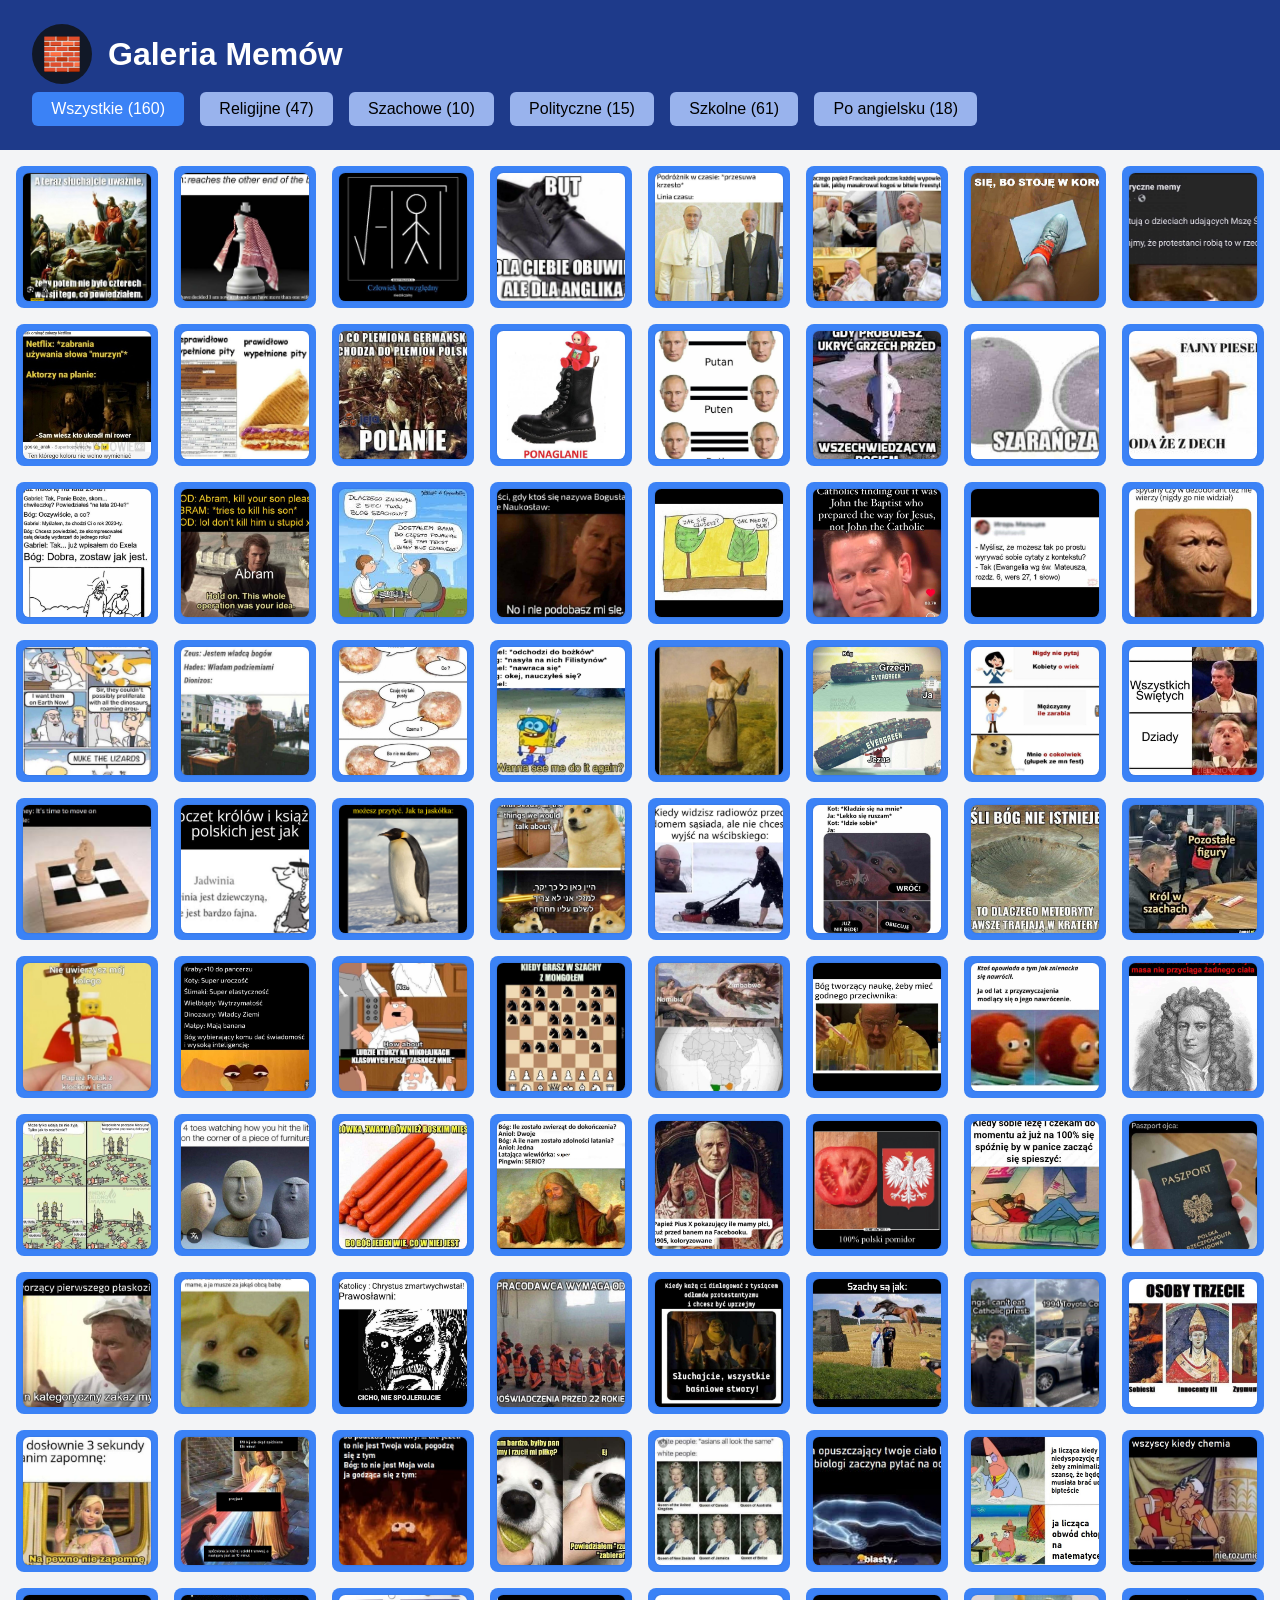
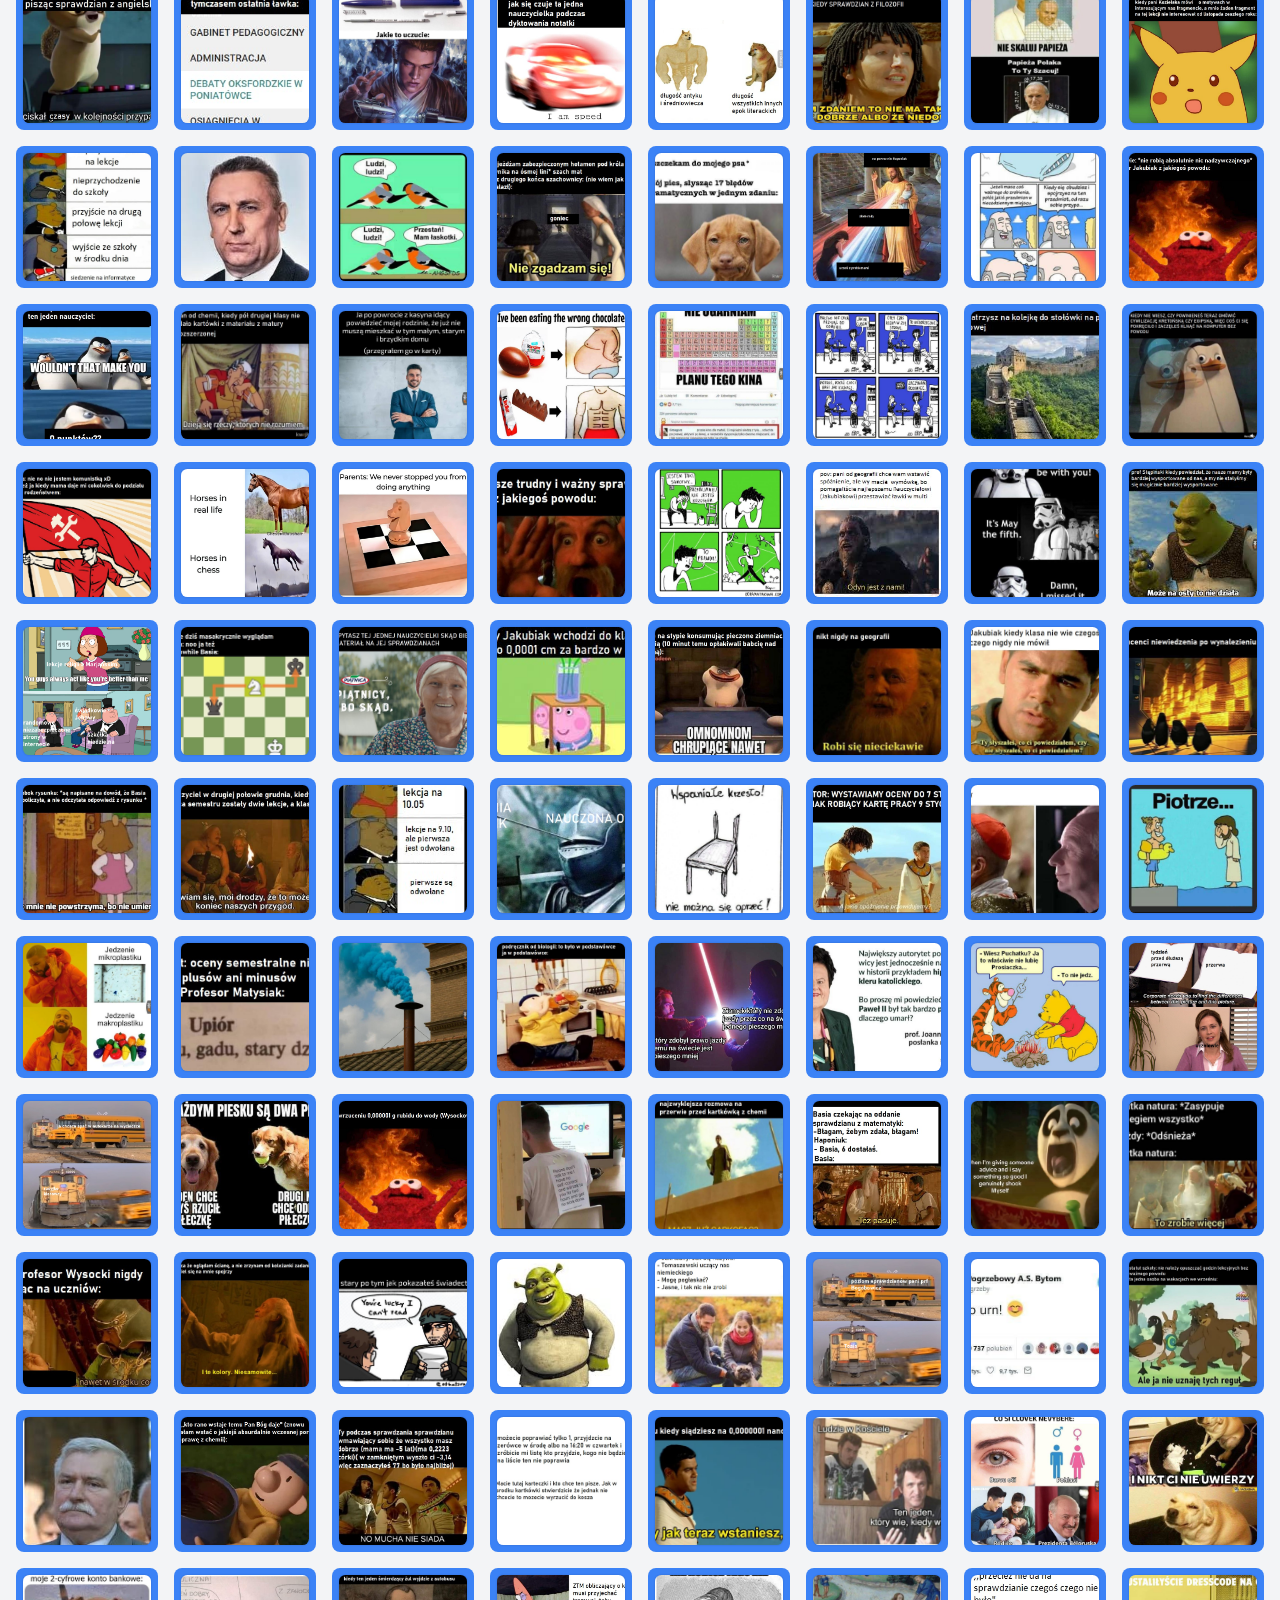
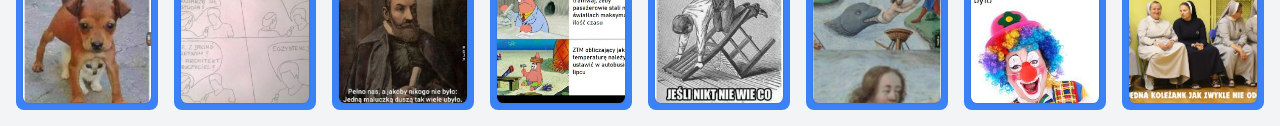
==== index.html @ 2f4861f0 "index.html" ====
<!DOCTYPE html>
<html lang="pl">
<head>
  <meta charset="UTF-8" />
  <meta name="viewport" content="width=device-width, initial-scale=1.0" />
  <title>Galeria Memów</title>
  <link rel="stylesheet" href="style.css" />
</head>
<body>
  <header>
    <div class="branding">
      <div class="logo">🧱</div>
      <span class="site-title">Galeria Memów</span>
    </div>
    <div class="nav-buttons">
      <button class="filter-button active" data-filter="wszystkie">Wszystkie (160)</button>
      <button class="filter-button" data-filter="religijne">Religijne (47)</button>
      <button class="filter-button" data-filter="szachowe">Szachowe (10)</button>
      <button class="filter-button" data-filter="polityczne">Polityczne (15)</button>
      <button class="filter-button" data-filter="szkolne">Szkolne (61)</button>
      <button class="filter-button" data-filter="angielski">Po angielsku (18)</button>
    </div>
  </header>

  <main class="gallery">
    <!-- <div class="meme-placeholder religijne" style="background-color: #f87171;"></div> !-->
    <div class="meme-placeholder religijne"><img src="4-wersje.jpg"></div>  
    <div class="meme-placeholder szachowe religijne angielski"><img src="arab.jpg"></div>
    <div class="meme-placeholder szkolne"><img src="bezwzględny.png"></div>
    <div class="meme-placeholder szkolne"><img src="but.png"></div>
    <div class="meme-placeholder polityczne religijne"><img src="czas.jpg"></div>
    <div class="meme-placeholder religijne"><img src="freestyle.jpg"></div>
    <div class="meme-placeholder"><img src="korek.jpg"></div>
    <div class="meme-placeholder religijne"><img src="msza.jpg"></div>
    <div class="meme-placeholder polityczne"><img src="murzyn.png"></div>
    <div class="meme-placeholder"><img src="pit.jpg"></div>
    <div class="meme-placeholder polityczne"><img src="polanie.png"></div>
    <div class="meme-placeholder"><img src="ponaglanie.png"></div>
    <div class="meme-placeholder polityczne szkolne"><img src="putan.png"></div>
    <div class="meme-placeholder religijne"><img src="słup.jpg"></div>
    <div class="meme-placeholder"><img src="szarańcza.png"></div>
    <div class="meme-placeholder"><img src="piesek.jpg"></div>
    <div class="meme-placeholder religijne polityczne"><img src="2020.jpg"></div>
    <div class="meme-placeholder religijne angielski"><img src="abraham.jpg"></div>
    <div class="meme-placeholder szachowe polityczne"><img src="ban.jpg"></div>
    <div class="meme-placeholder religijne"><img src="bogusław.jpg"></div>
    <div class="meme-placeholder religijne"><img src="buk.jpg"></div>
    <div class="meme-placeholder religijne angielski"><img src="chrzciciel.jpg"></div>
    <div class="meme-placeholder religijne"><img src="cytat.jpg"></div>
    <div class="meme-placeholder religijne"><img src="dezodorant.jpg"></div>
    <div class="meme-placeholder religijne angielski"><img src="dinozaury.jpg"></div>
    <div class="meme-placeholder szkolne"><img src="dionizos.jpg"></div>
    <div class="meme-placeholder"><img src="dżem.jpg"></div>
    <div class="meme-placeholder religijne"><img src="filistyni.jpg"></div>
    <div class="meme-placeholder szkolne"><img src="grabie.jpg"></div>
    <div class="meme-placeholder religijne"><img src="grzech.jpg"></div>
    <div class="meme-placeholder"><img src="głupek.jpg"></div>
    <div class="meme-placeholder religijne"><img src="halloween.jpg"></div>
    <div class="meme-placeholder szachowe angielski"><img src="impas.jpg"></div>
    <div class="meme-placeholder szkolne"><img src="jadwinia.jpg"></div>
    <div class="meme-placeholder"><img src="jakółka.jpg"></div>
    <div class="meme-placeholder religijne angielski"><img src="kolacja.jpg"></div>
    <div class="meme-placeholder"><img src="kosiarka.jpg"></div>
    <div class="meme-placeholder"><img src="kot.jpg"></div>
    <div class="meme-placeholder religijne"><img src="kratery.jpg"></div>
    <div class="meme-placeholder szachowe"><img src="król.jpg"></div>
    <div class="meme-placeholder religijne"><img src="lego.jpg"></div>
    <div class="meme-placeholder religijne"><img src="małpy.jpg"></div>
    <div class="meme-placeholder religijne"><img src="mikołajki.jpg"></div>
    <div class="meme-placeholder szachowe"><img src="monoglia.jpg"></div>
    <div class="meme-placeholder szkolne religijne"><img src="namibia.jpg"></div>
    <div class="meme-placeholder religijne"><img src="nauka.jpg"></div>
    <div class="meme-placeholder religijne"><img src="nawrócenie.jpg"></div>
    <div class="meme-placeholder szkolne"><img src="newton.jpg"></div>
    <div class="meme-placeholder religijne"><img src="niepokalane.jpg"></div>
    <div class="meme-placeholder angielski"><img src="palce.jpg"></div>
    <div class="meme-placeholder"><img src="parówki.jpg"></div>
    <div class="meme-placeholder religijne"><img src="pingwin.jpg"></div>
    <div class="meme-placeholder religijne polityczne"><img src="pius.jpg"></div>
    <div class="meme-placeholder"><img src="pomidor.jpg"></div>
    <div class="meme-placeholder"><img src="pośpiech.jpg"></div>
    <div class="meme-placeholder polityczne"><img src="prl.jpg"></div>
    <div class="meme-placeholder polityczne religijne"><img src="płaskoziemcy.jpg"></div>
    <div class="meme-placeholder"><img src="ślub.jpg"></div>
    <div class="meme-placeholder religijne"><img src="spojler.jpg"></div>
    <div class="meme-placeholder"><img src="staż.jpg"></div>
    <div class="meme-placeholder religijne"><img src="stwory.jpg"></div>
    <div class="meme-placeholder szachowe"><img src="szachy.jpg"></div>
    <div class="meme-placeholder religijne angielski"><img src="toyota.jpg"></div>
    <div class="meme-placeholder szkolne"><img src="trzecie.jpg"></div>
    <div class="meme-placeholder"><img src="zapomnę.jpg"></div>
    <div class="meme-placeholder"><img src="190.jpeg"></div>
    <div class="meme-placeholder religijne"><img src="ale-jak-to.jpeg"></div>
    <div class="meme-placeholder"><img src="aport.jpg"></div>
    <div class="meme-placeholder polityczne angielski"><img src="azjaci.jpg"></div>
    <div class="meme-placeholder religijne szkolne"><img src="biologia.jpeg"></div>
    <div class="meme-placeholder szkolne"><img src="biptest.jpeg"></div>
    <div class="meme-placeholder szkolne"><img src="chemia.jpeg"></div>
    <div class="meme-placeholder szkolne"><img src="czasy.jpeg"></div>
    <div class="meme-placeholder szkolne"><img src="debata.jpeg"></div>
    <div class="meme-placeholder szkolne"><img src="długopis.jpg"></div>
    <div class="meme-placeholder szkolne"><img src="dyktando.jpeg"></div>
    <div class="meme-placeholder szkolne"><img src="epoki.jpeg"></div>
    <div class="meme-placeholder szkolne"><img src="filozofia.jpeg"></div>
    <div class="meme-placeholder religijne"><img src="papież.jpg"></div>
    <div class="meme-placeholder szkolne"><img src="fragmenty.jpeg"></div>
    <div class="meme-placeholder szkolne"><img src="frekwencja.jpg"></div>
    <div class="meme-placeholder szkolne"><img src="gierek.jpeg"></div>
    <div class="meme-placeholder"><img src="gile.jpg"></div>
    <div class="meme-placeholder szachowe"><img src="goniec.jpeg"></div>
    <div class="meme-placeholder"><img src="gramatyka.jpg"></div>
    <div class="meme-placeholder szkolne"><img src="haponiuk.jpeg"></div>
    <div class="meme-placeholder religijne angielski"><img src="izaak.jpg"></div>
    <div class="meme-placeholder szkolne"><img src="jakubiak.jpeg"></div>
    <div class="meme-placeholder szkolne angielski"><img src="kardynał.jpeg"></div>
    <div class="meme-placeholder szkolne"><img src="kartkówka.jpeg"></div>
    <div class="meme-placeholder"><img src="kasyno.jpg"></div>
    <div class="meme-placeholder"><img src="kinder.jpg"></div>
    <div class="meme-placeholder szkolne"><img src="kino.jpg"></div>
    <div class="meme-placeholder religijne"><img src="klękanie.jpg"></div>
    <div class="meme-placeholder szkolne"><img src="kolejka.jpeg"></div>
    <div class="meme-placeholder szkolne"><img src="komputer.jpeg"></div>
    <div class="meme-placeholder polityczne"><img src="komunizm.jpeg"></div>
    <div class="meme-placeholder szachowe angielski"><img src="konie.jpg"></div>
    <div class="meme-placeholder szachowe angielski"><img src="kontrola.jpg"></div>
    <div class="meme-placeholder szkolne"><img src="korytarz.jpeg"></div>
    <div class="meme-placeholder"><img src="krzesło.jpg"></div>
    <div class="meme-placeholder szkolne"><img src="ławki.jpeg"></div>
    <div class="meme-placeholder angielski"><img src="maj.jpg"></div>
    <div class="meme-placeholder szkolne"><img src="mamy.jpeg"></div>
    <div class="meme-placeholder szkolne religijne"><img src="marjański.jpeg"></div>
    <div class="meme-placeholder szachowe"><img src="masakra.jpeg"></div>
    <div class="meme-placeholder szkolne"><img src="materiał.jpeg"></div>
    <div class="meme-placeholder szkolne"><img src="milimetry.jpeg"></div>
    <div class="meme-placeholder religijne"><img src="mizeria.jpeg"></div>
    <div class="meme-placeholder szkolne"><img src="nieciekawie.jpeg"></div>
    <div class="meme-placeholder szkolne"><img src="nie-mówił.jpeg"></div>
    <div class="meme-placeholder"><img src="nie-wiem.jpeg"></div>
    <div class="meme-placeholder szkolne"><img src="obliczenia.jpeg"></div>
    <div class="meme-placeholder szkolne"><img src="oceny.jpeg"></div>
    <div class="meme-placeholder szkolne"><img src="odwołane.jpeg"></div>
    <div class="meme-placeholder szkolne"><img src="olga.jpeg"></div>
    <div class="meme-placeholder"><img src="oparcie.jpg"></div>
    <div class="meme-placeholder szkolne"><img src="opóźnienie.jpeg"></div>
    <div class="meme-placeholder religijne angielski"><img src="palpatin.jpg"></div>
    <div class="meme-placeholder religijne"><img src="piotr.jpg"></div>
    <div class="meme-placeholder"><img src="plastik.jpg"></div>
    <div class="meme-placeholder szkolne"><img src="plusy.jpeg"></div>
    <div class="meme-placeholder religijne"><img src="płeć.jpg"></div>
    <div class="meme-placeholder szkolne"><img src="podstawówka.jpeg"></div>
    <div class="meme-placeholder"><img src="prawko.jpg"></div>
    <div class="meme-placeholder religijne polityczne"><img src="pro-life.jpg"></div>
    <div class="meme-placeholder"><img src="prosiaczek.jpg"></div>
    <div class="meme-placeholder szkolne angielski"><img src="przerwa.jpeg"></div>
    <div class="meme-placeholder szkolne"><img src="radio.jpeg"></div>
    <div class="meme-placeholder"><img src="rozdwojenie.jpg"></div>
    <div class="meme-placeholder szkolne"><img src="rubid.jpeg"></div>
    <div class="meme-placeholder angielski"><img src="samokontrola.jpg"></div>
    <div class="meme-placeholder szkolne"><img src="sarkofag.jpeg"></div>
    <div class="meme-placeholder szkolne"><img src="sześć.jpeg"></div>
    <div class="meme-placeholder angielski"><img src="szok.jpg"></div>
    <div class="meme-placeholder"><img src="śnieżyca.jpg"></div>
    <div class="meme-placeholder szkolne"><img src="środek.jpeg"></div>
    <div class="meme-placeholder szkolne"><img src="ściąganie.jpeg"></div>
    <div class="meme-placeholder szkolne"><img src="świadectwo.jpg"></div>
    <div class="meme-placeholder szkolne"><img src="terapia.jpeg"></div>
    <div class="meme-placeholder szkolne"><img src="tomaszewski.jpeg"></div>
    <div class="meme-placeholder szkolne"><img src="tosia.jpeg"></div>
    <div class="meme-placeholder polityczne"><img src="urny.jpg"></div>
    <div class="meme-placeholder szkolne"><img src="wakacje.jpeg"></div>
    <div class="meme-placeholder polityczne"><img src="wałęsa.jpeg"></div>
    <div class="meme-placeholder religijne szkolne"><img src="wiadro.jpeg"></div>
    <div class="meme-placeholder szkolne"><img src="wmawianie.jpeg"></div>
    <div class="meme-placeholder szkolne"><img src="wójcik.jpeg"></div>
    <div class="meme-placeholder szkolne"><img src="wstaniesz.jpeg"></div>
    <div class="meme-placeholder religijne"><img src="wstawanie.jpg"></div>
    <div class="meme-placeholder polityczne"><img src="wybór.jpg"></div>
    <div class="meme-placeholder"><img src="wytłumaczenie.jpg"></div>
    <div class="meme-placeholder"><img src="zabezpieczenia.jpg"></div>
    <div class="meme-placeholder szkolne"><img src="zawód.jpg"></div>
    <div class="meme-placeholder"><img src="żul.jpeg"></div>
    <div class="meme-placeholder"><img src="ztm.jpeg"></div>
    <div class="meme-placeholder"><img src="źle.jpg"></div>
    <div class="meme-placeholder religijne"><img src="zeżre.jpg"></div>
    <div class="meme-placeholder szkolne"><img src="sprawdzian.jpeg"></div>
    <div class="meme-placeholder religijne"><img src="dresscode.jpg"></div>
  </main>
  <div id="image-modal" class="modal hidden">
    <span class="close-button">&times;</span>
    <div class="modal-arrow arrow-left hidden"></div>
    <div class="modal-content">
      <img id="modal-image" src="" alt="Powiększony obrazek" />
    </div>
    <div class="modal-arrow arrow-right hidden"></div>
  </div>    
  <script src="script.js"></script>
</body>
</html>
---- style.css ----
body {
  font-family: Arial, sans-serif;
  margin: 0;
  background-color: #f3f4f6;
}

header {
  display: flex;
  justify-content: space-between;
  align-items: center;
  background-color: #1e3a8a;
  color: white;
  padding: 1.5rem 2rem;
  flex-wrap: wrap;
  min-height: 80px;
}

.branding {
  display: flex;
  align-items: center;
  gap: 1rem;
}

.logo {
  width: 60px;
  height: 60px;
  border-radius: 50%;
  object-fit: cover;
  background-color: #111827;
  color: white;
  font-weight: bold;
  font-size: 2rem;
  display: flex;
  align-items: center;
  justify-content: center;
  text-align: center;
}

.site-title {
  font-size: 2rem;
  font-weight: bold;
}

.nav-buttons {
  display: flex;
  gap: 1rem;
  flex-wrap: wrap;
  margin-top: 0.5rem;
}

.filter-button {
  background-color: #99b3ed;
  color: black;
  border: none;
  padding: 0.5rem 1.2rem;
  border-radius: 0.375rem;
  cursor: pointer;
  transition: background-color 0.2s;
  font-size: 1rem;
}

.filter-button.active {
  background-color: #3b82f6;
  color: white;
}

nav ul {
  list-style: none;
  padding: 0;
  margin: 0.5rem 0 0;
  display: flex;
  justify-content: center;
  gap: 1rem;
  flex-wrap: wrap;
}

nav li {
  display: inline;
}

nav button {
  background-color: #374151;
  color: white;
  border: none;
  padding: 0.5rem 1rem;
  cursor: pointer;
  border-radius: 0.25rem;
  transition: background-color 0.3s;
}

nav button:hover,
nav button:focus {
  background-color: #4b5563;
  outline: none;
  box-shadow: 0 0 0 3px rgba(59, 130, 246, 0.6);
}

nav button.active {
  background-color: #6b7280;
}

.gallery {
  display: grid;
  grid-template-columns: repeat(8, 1fr);
  gap: 1rem;
  padding: 1rem;
}

.meme-placeholder {
  width: 100%;
  aspect-ratio: 1 / 1;
  position: relative;
  overflow: hidden;
  background-color: #3b82f6;
  border-radius: 0.5rem;
  display: flex;
  align-items: center;
  justify-content: center;
  font-size: 2rem;
  font-weight: bold;
  color: white;
}

.meme-placeholder.hidden {
  display: none;
}

.meme-placeholder img {
  width: 90%;
  height: 90%;
  object-fit: cover;
  border-radius: 0.4rem;
  display: block;
  box-shadow: 0 0 2px rgba(0, 0, 0, 0.2);
}

.meme-placeholder span {
  position: absolute;
  top: 50%;
  left: 50%;
  transform: translate(-50%, -50%);
  font-size: 2rem;
  font-weight: bold;
  color: white;
  text-shadow: 0 0 5px rgba(0, 0, 0, 0.6);
  pointer-events: none;
}

/* Modal styl */
.modal {
  position: fixed;
  top: 0;
  left: 0;
  width: 100vw;
  height: 100vh;
  background-color: rgba(0, 0, 0, 0.85);
  display: flex;
  align-items: center;
  justify-content: center;
  z-index: 9999;
  gap: 1rem;
  padding: 1rem;
}

.modal.hidden {
  display: none;
}

.modal-content {
  border: 4px solid #3b82f6;
  border-radius: 0.5rem;
  max-width: 90%;
  max-height: 80vh;
  overflow: hidden;
  display: flex;
  align-items: center;
  justify-content: center;
  box-shadow: 0 0 20px rgba(0, 0, 0, 0.6);
}

.modal-content img {
  height: 80vh;     /* stała wysokość */
  width: auto;      /* szerokość dopasowana proporcjonalnie */
  object-fit: contain;
  border-radius: 1rem;
}


.close-button {
  position: absolute;
  top: 1.5rem;
  right: 4rem;
  color: white;
  font-size: 2.5rem;
  font-weight: bold;
  cursor: pointer;
  z-index: 10000;
}

/* Strzałki */
.modal-arrow {
  position: absolute;
  top: 50%;
  transform: translateY(-50%);
  cursor: pointer;
  z-index: 10;
  padding: 2rem; /* zwiększa powierzchnię klikalną */
}

.arrow-left::before,
.arrow-right::before {
  content: '';
  display: block;
  width: 0;
  height: 0;
  border-style: solid;
  margin: auto;
}

.arrow-left::before {
  border-width: 20px 24px 20px 0;
  border-color: transparent white transparent transparent;
}

.arrow-right::before {
  border-width: 20px 0 20px 24px;
  border-color: transparent transparent transparent white;
}


.arrow-left {
  left: 2rem;
  border-width: 20px 24px 20px 0;
  border-color: transparent white transparent transparent;
}

.arrow-right {
  right: 4rem; /* zwiększona wartość, żeby przesunąć strzałkę bardziej do środka */
  border-width: 20px 0 20px 24px;
  border-color: transparent transparent transparent white;
}

.modal-arrow.hidden {
  display: none;
}

/* RESPONSYWNOŚĆ */
@media (max-width: 1200px) {
  .gallery {
    grid-template-columns: repeat(4, 1fr);
  }
  .nav-buttons {
    justify-content: center;
  }
}

@media (max-width: 600px) {
  .gallery {
    grid-template-columns: repeat(2, 1fr);
  }
  .nav-buttons {
    justify-content: center;
    gap: 0.5rem;
  }
  header {
    padding: 1rem;
  }
  .site-title {
    font-size: 1.5rem;
  }
  .logo {
    width: 50px;
    height: 50px;
    font-size: 1.5rem;
  }
  nav button {
    padding: 0.4rem 0.8rem;
    font-size: 0.9rem;
  }
}
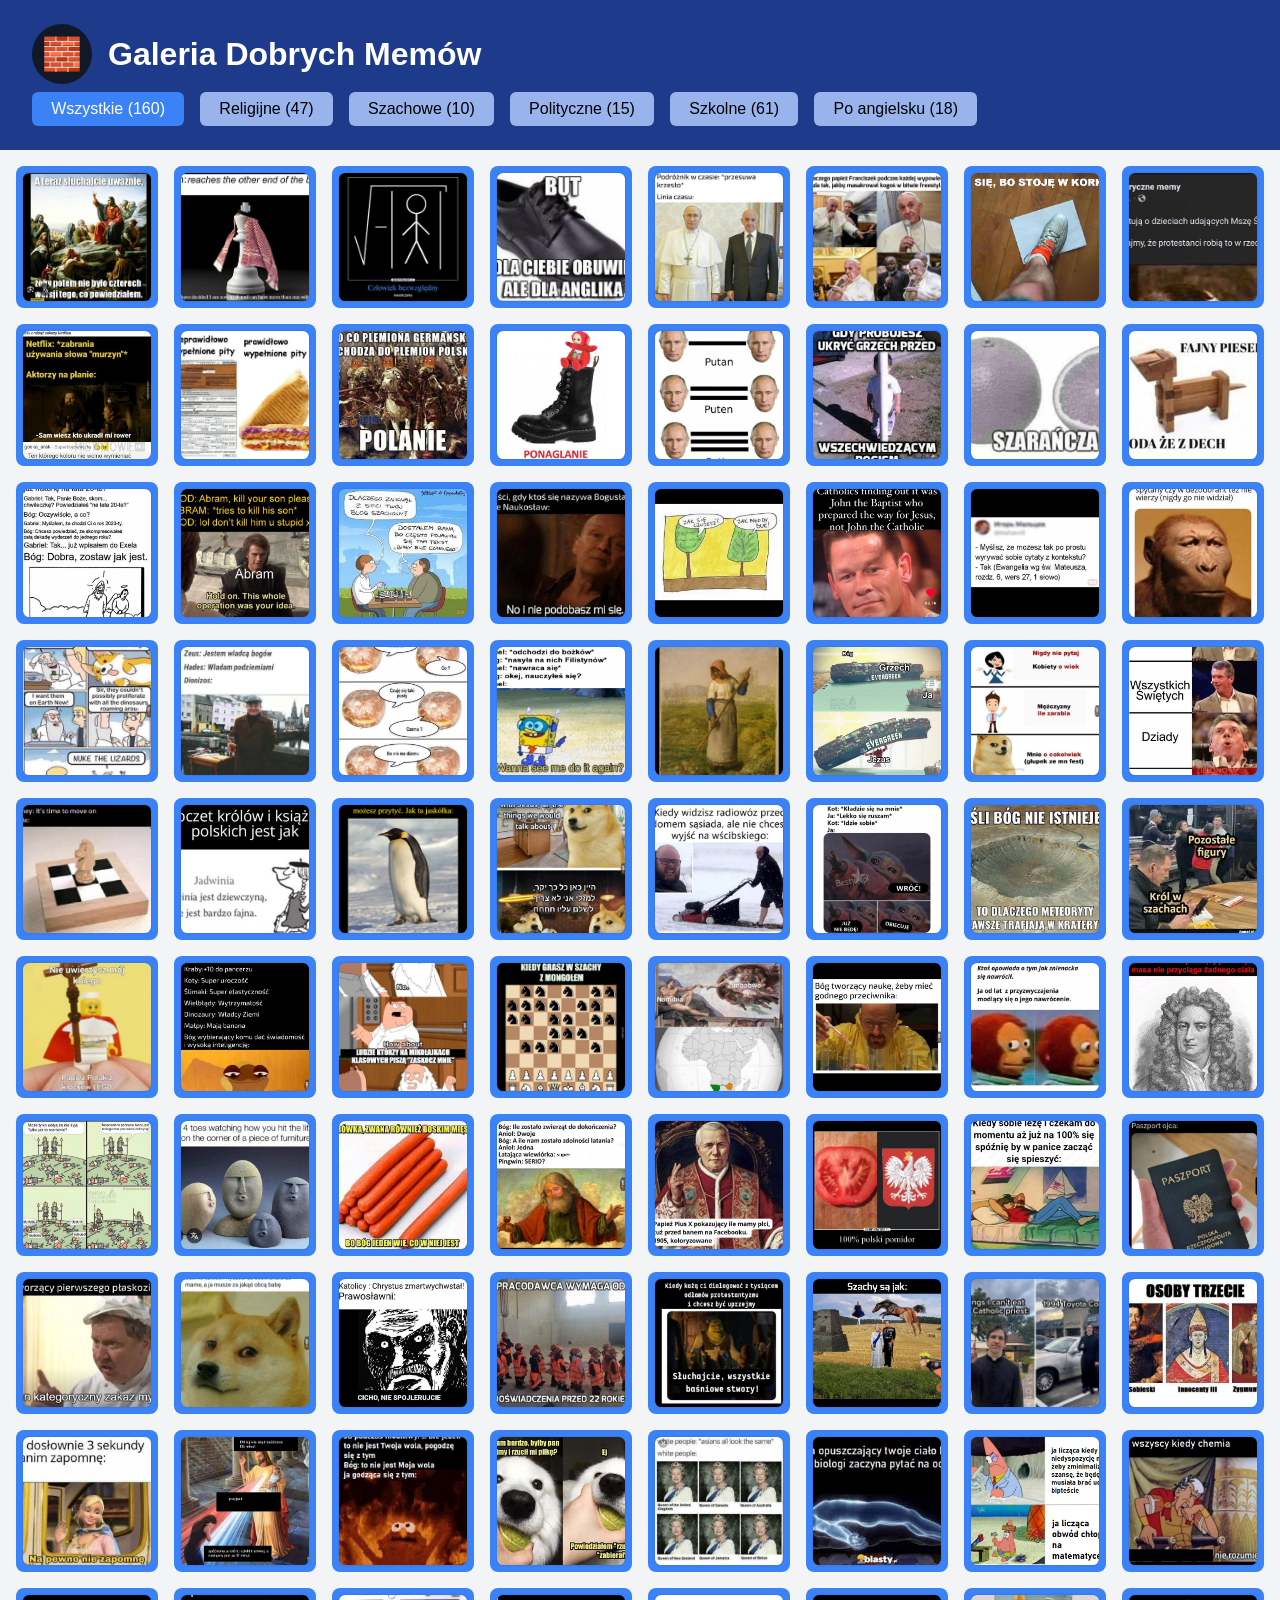
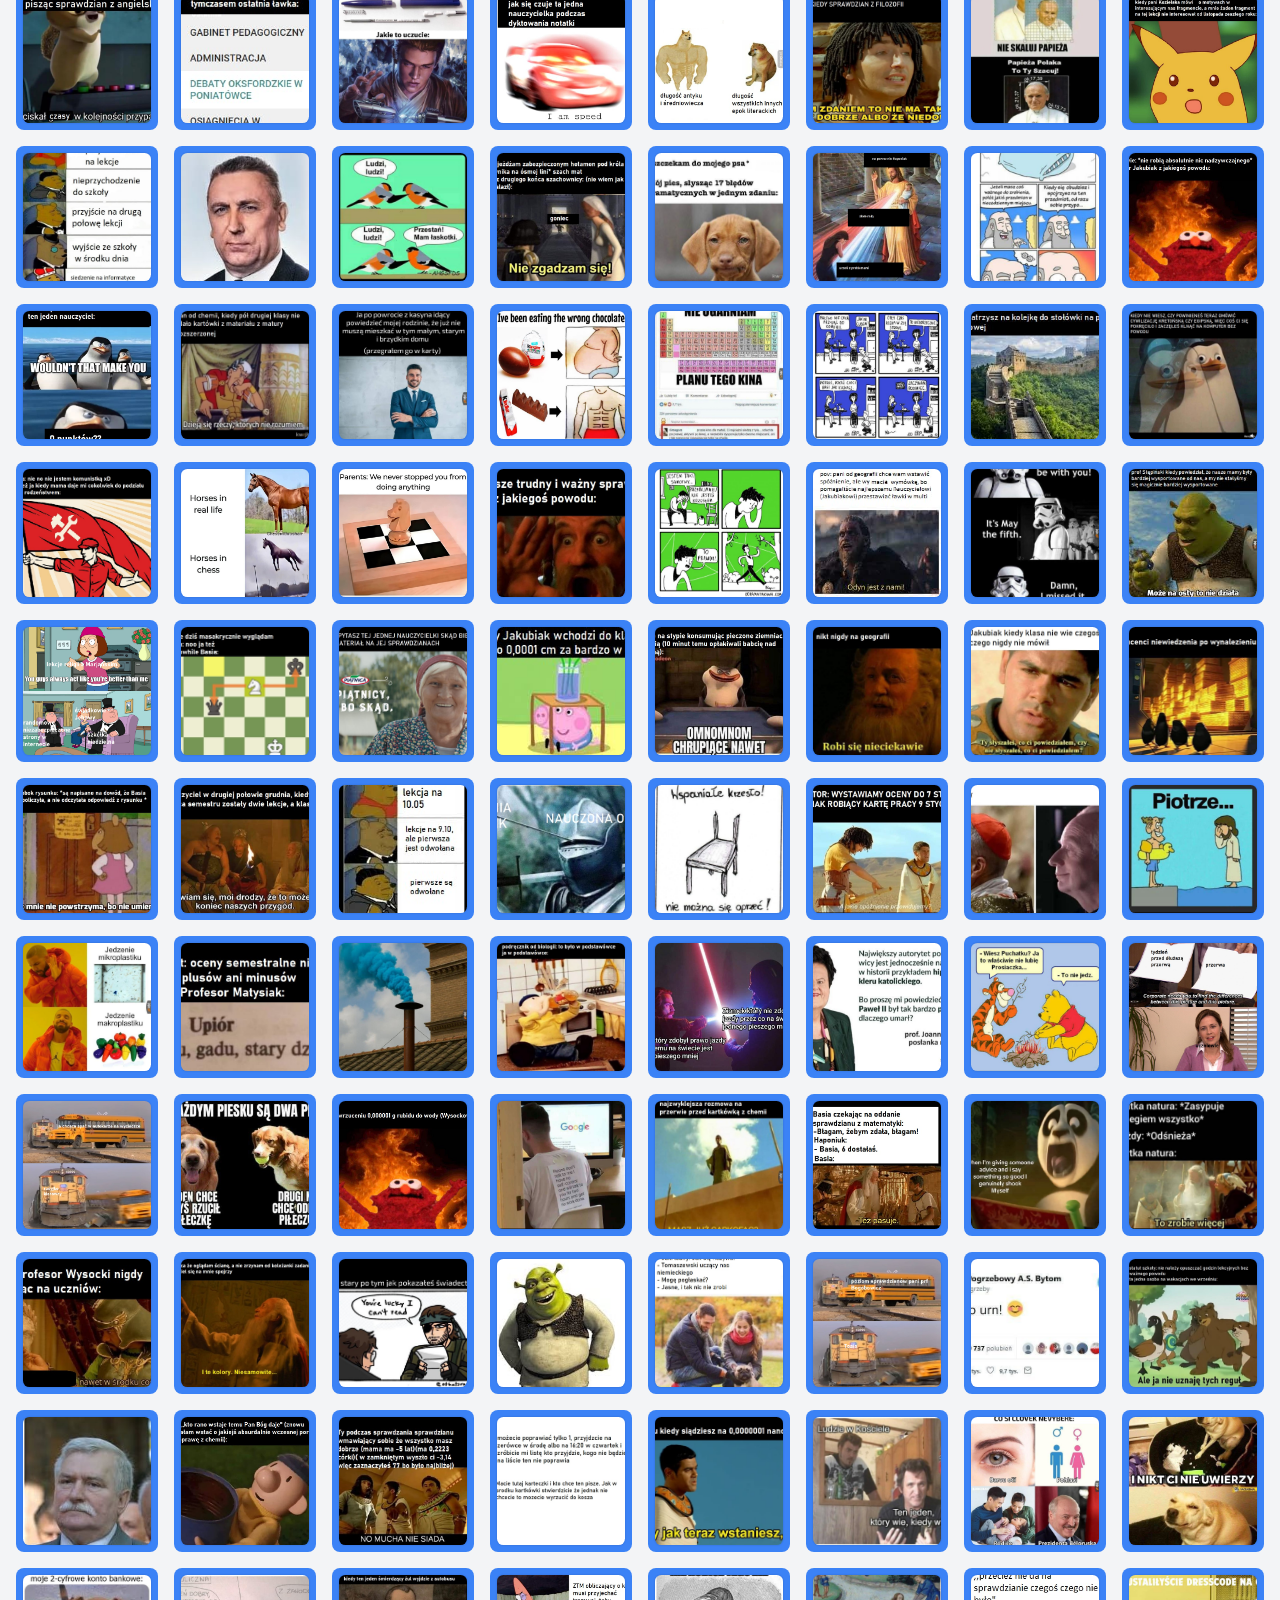
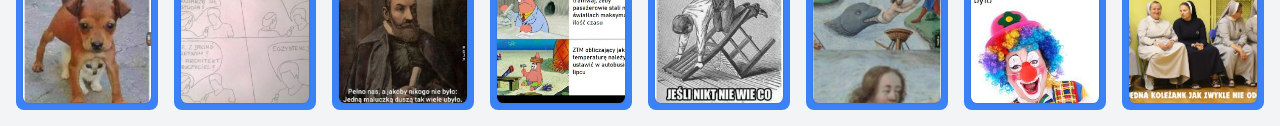
==== commit 9d997963: "index.html" ====
--- a/index.html
+++ b/index.html
@@ -10,7 +10,7 @@
   <header>
     <div class="branding">
       <div class="logo">🧱</div>
-      <span class="site-title">Galeria Memów</span>
+      <span class="site-title">Galeria Dobrych Memów</span>
     </div>
     <div class="nav-buttons">
       <button class="filter-button active" data-filter="wszystkie">Wszystkie (160)</button>
@@ -21,7 +21,7 @@
       <button class="filter-button" data-filter="angielski">Po angielsku (18)</button>
     </div>
   </header>
-
+  <div id="category-description" class="category-description hidden"></div>
   <main class="gallery">
     <!-- <div class="meme-placeholder religijne" style="background-color: #f87171;"></div> !-->
     <div class="meme-placeholder religijne"><img src="4-wersje.jpg"></div>  
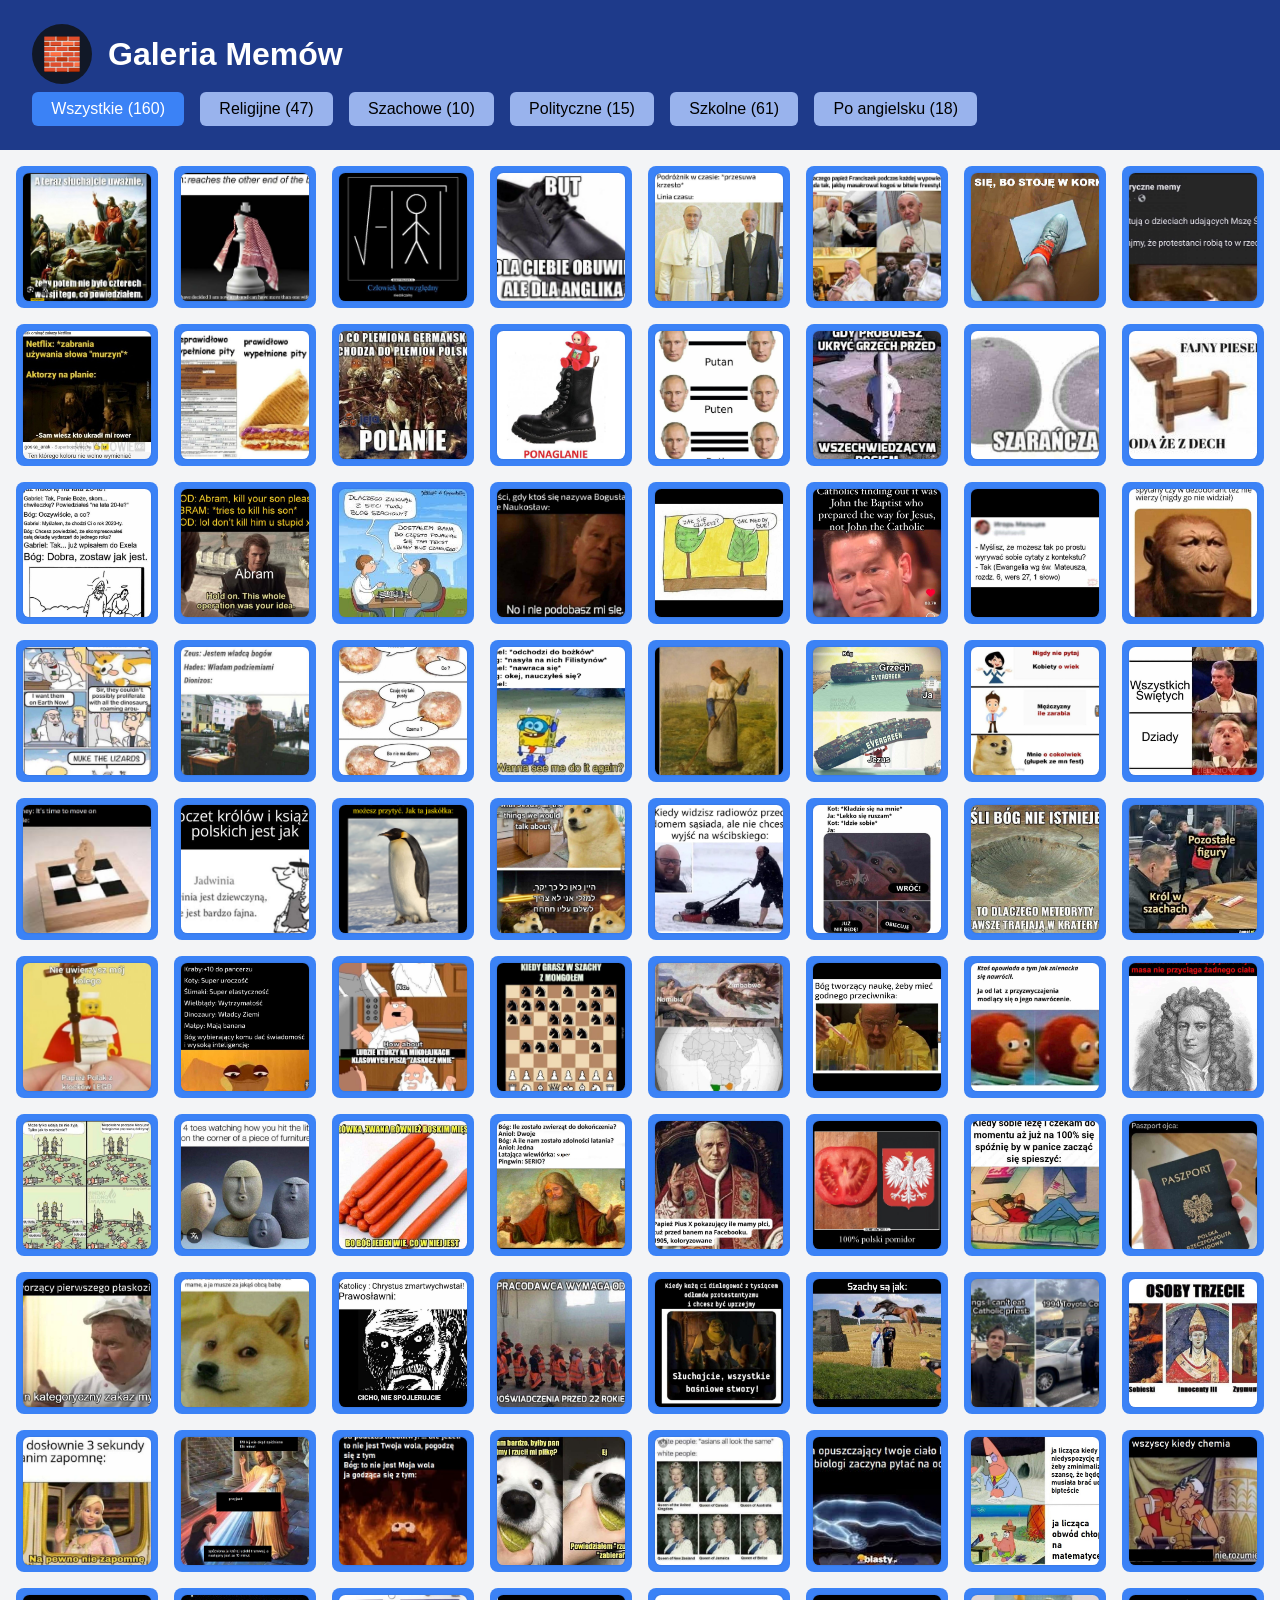
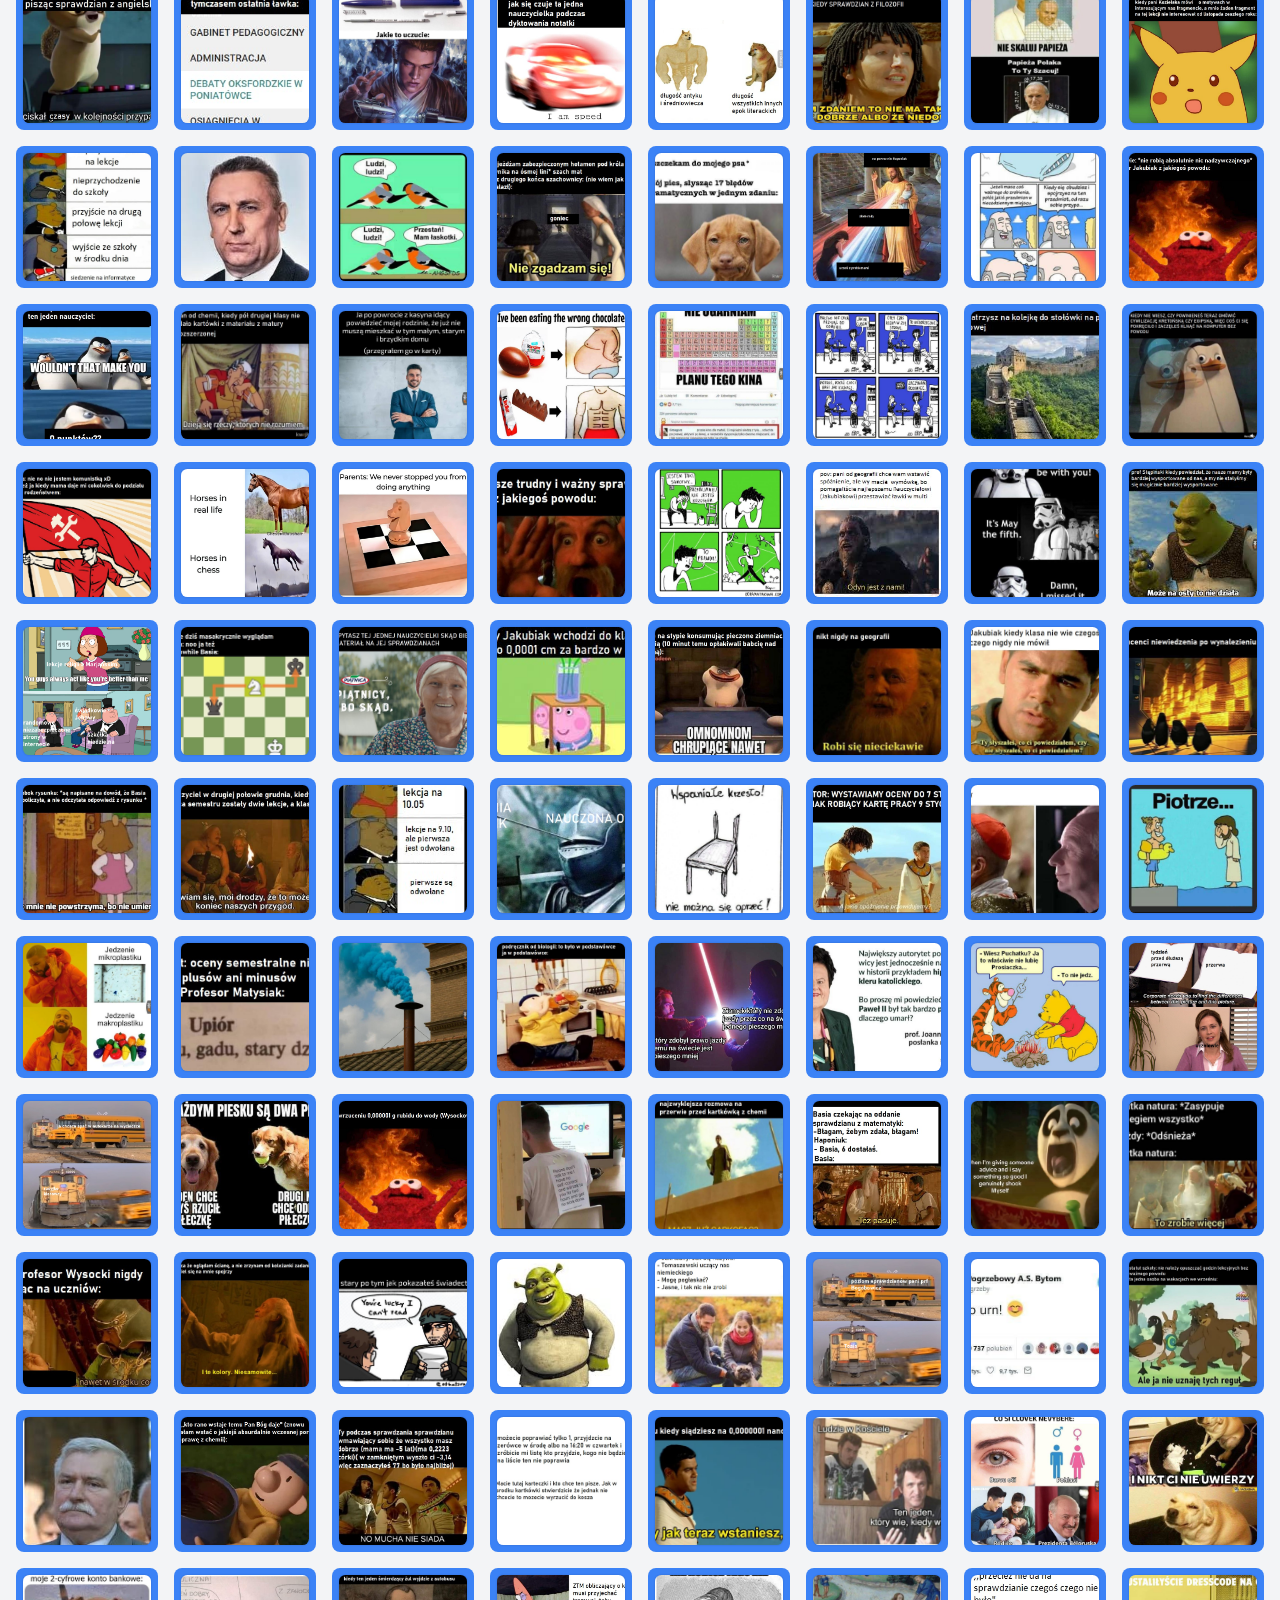
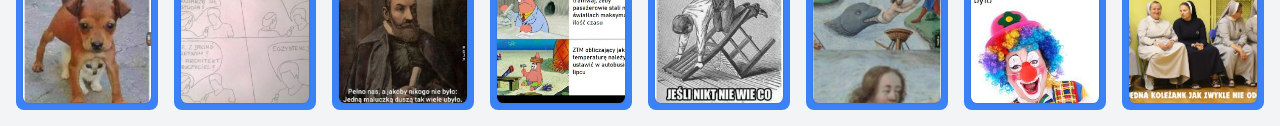
==== commit b30f51e5: "index.html" ====
--- a/index.html
+++ b/index.html
@@ -10,7 +10,7 @@
   <header>
     <div class="branding">
       <div class="logo">🧱</div>
-      <span class="site-title">Galeria Dobrych Memów</span>
+      <span class="site-title">Galeria Memów</span>
     </div>
     <div class="nav-buttons">
       <button class="filter-button active" data-filter="wszystkie">Wszystkie (160)</button>
@@ -21,7 +21,6 @@
       <button class="filter-button" data-filter="angielski">Po angielsku (18)</button>
     </div>
   </header>
-  <div id="category-description" class="category-description hidden"></div>
   <main class="gallery">
     <!-- <div class="meme-placeholder religijne" style="background-color: #f87171;"></div> !-->
     <div class="meme-placeholder religijne"><img src="4-wersje.jpg"></div>  
@@ -187,12 +186,16 @@
   </main>
   <div id="image-modal" class="modal hidden">
     <span class="close-button">&times;</span>
-    <div class="modal-arrow arrow-left hidden"></div>
-    <div class="modal-content">
-      <img id="modal-image" src="" alt="Powiększony obrazek" />
+    <div class="modal-inner">
+      <div class="modal-content">
+        <img id="modal-image" src="" alt="Meme" />
+      </div>
+      <div class="modal-arrows">
+        <div class="modal-arrow arrow-left"></div>
+        <div class="modal-arrow arrow-right"></div>
+      </div>
     </div>
-    <div class="modal-arrow arrow-right hidden"></div>
-  </div>    
+  </div>
   <script src="script.js"></script>
 </body>
 </html>
--- a/style.css
+++ b/style.css
@@ -146,11 +146,23 @@
   pointer-events: none;
 }
 
-/* Modal styl */
+.category-description {
+  text-align: center;
+  font-size: 1.2rem;
+  margin: 2rem;
+  color: #1e3a8a;
+  font-weight: 600;
+}
+
+.category-description.hidden {
+  display: none;
+}
+
+/* Modal */
 .modal {
   position: fixed;
   top: 0;
-  left: 0;
+  left: -20px;
   width: 100vw;
   height: 100vh;
   background-color: rgba(0, 0, 0, 0.85);
@@ -158,33 +170,51 @@
   align-items: center;
   justify-content: center;
   z-index: 9999;
-  gap: 1rem;
   padding: 1rem;
+  flex-direction: column;
 }
 
 .modal.hidden {
   display: none;
 }
 
+.modal-inner {
+  display: flex;
+  align-items: center;
+  justify-content: center;
+  gap: 1rem;
+  flex-direction: row;
+  flex-wrap: nowrap;
+  position: relative;
+  max-width: 90vw;
+  width: 100%;
+  justify-content: center;
+  padding: 0 1rem; /* albo inna wartość, by nie przylegać do krawędzi */
+  box-sizing: border-box;
+}
+
 .modal-content {
-  border: 4px solid #3b82f6;
+  margin: 0 auto; /* wymusi centrowanie poziome */
   border-radius: 0.5rem;
   max-width: 90%;
   max-height: 80vh;
-  overflow: hidden;
+  overflow: visible;
   display: flex;
   align-items: center;
   justify-content: center;
   box-shadow: 0 0 20px rgba(0, 0, 0, 0.6);
+  position: relative;
 }
 
 .modal-content img {
-  height: 80vh;     /* stała wysokość */
-  width: auto;      /* szerokość dopasowana proporcjonalnie */
+  max-height: 80vh;
+  max-width: 90vw;
+  width: auto;
+  height: auto;
   object-fit: contain;
   border-radius: 1rem;
-}
-
+  display: block;
+}
 
 .close-button {
   position: absolute;
@@ -204,7 +234,19 @@
   transform: translateY(-50%);
   cursor: pointer;
   z-index: 10;
-  padding: 2rem; /* zwiększa powierzchnię klikalną */
+  padding: 2rem;
+}
+
+.arrow-left {
+  left: 2rem;
+}
+
+.arrow-right {
+  right: 4rem;
+}
+
+.modal-arrow.hidden {
+  display: none;
 }
 
 .arrow-left::before,
@@ -227,28 +269,75 @@
   border-color: transparent transparent transparent white;
 }
 
-
-.arrow-left {
-  left: 2rem;
-  border-width: 20px 24px 20px 0;
-  border-color: transparent white transparent transparent;
-}
-
-.arrow-right {
-  right: 4rem; /* zwiększona wartość, żeby przesunąć strzałkę bardziej do środka */
-  border-width: 20px 0 20px 24px;
-  border-color: transparent transparent transparent white;
-}
-
-.modal-arrow.hidden {
-  display: none;
-}
-
-/* RESPONSYWNOŚĆ */
+/* Pionowy układ */
+@media (max-aspect-ratio: 4/5) {
+  .modal {
+    flex-direction: column;
+  }
+
+  .modal-inner {
+    flex-direction: column;
+  }
+
+  .modal-content {
+    max-height: 70vh;
+    order: 2;
+  }
+
+  .modal-arrow {
+    position: static;
+    transform: none;
+    display: inline-block;
+    padding: 1.5rem;
+    margin: 0 1rem;
+  }
+
+  .arrow-left {
+    order: 1;
+  }
+
+  .arrow-right {
+    order: 3;
+  }
+
+  .arrow-left::before,
+  .arrow-right::before {
+    border-width: 16px;
+  }
+}
+
+/* Poziomy układ */
+@media (min-aspect-ratio: 4/5) {
+  .modal {
+    flex-direction: column;
+  }
+
+  .modal-inner {
+    flex-direction: row;
+  }
+
+  .modal-arrow {
+    position: absolute;
+    top: 50%;
+    transform: translateY(-50%);
+    padding: 2rem;
+  }
+
+  .arrow-left {
+    left: 2rem;
+  }
+
+  .arrow-right {
+    right: 4rem;
+  }
+}
+
+/* Responsywność */
 @media (max-width: 1200px) {
   .gallery {
     grid-template-columns: repeat(4, 1fr);
   }
+
   .nav-buttons {
     justify-content: center;
   }
@@ -258,23 +347,62 @@
   .gallery {
     grid-template-columns: repeat(2, 1fr);
   }
+
   .nav-buttons {
     justify-content: center;
     gap: 0.5rem;
   }
+
   header {
     padding: 1rem;
   }
+
   .site-title {
     font-size: 1.5rem;
   }
+
   .logo {
     width: 50px;
     height: 50px;
     font-size: 1.5rem;
   }
+
   nav button {
     padding: 0.4rem 0.8rem;
     font-size: 0.9rem;
   }
 }
+@media (max-aspect-ratio: 4/5) {
+  .modal-inner {
+    flex-direction: column;
+    align-items: center;
+  }
+
+  .modal-content {
+    order: 1;
+    max-height: 70vh;
+  }
+
+  /* pokaż kontener na strzałki i ustaw je obok siebie */
+  .modal-arrows {
+    display: flex;
+    gap: 2rem;
+    justify-content: center;
+    order: 2;
+    margin-top: 1rem;
+    width: 100%;
+    max-width: 300px; /* szerokość na strzałki */
+  }
+
+  .modal-arrow {
+    position: static;
+    transform: none;
+    padding: 1.5rem;
+    display: block;
+  }
+
+  .arrow-left::before,
+  .arrow-right::before {
+    border-width: 16px;
+  }
+}
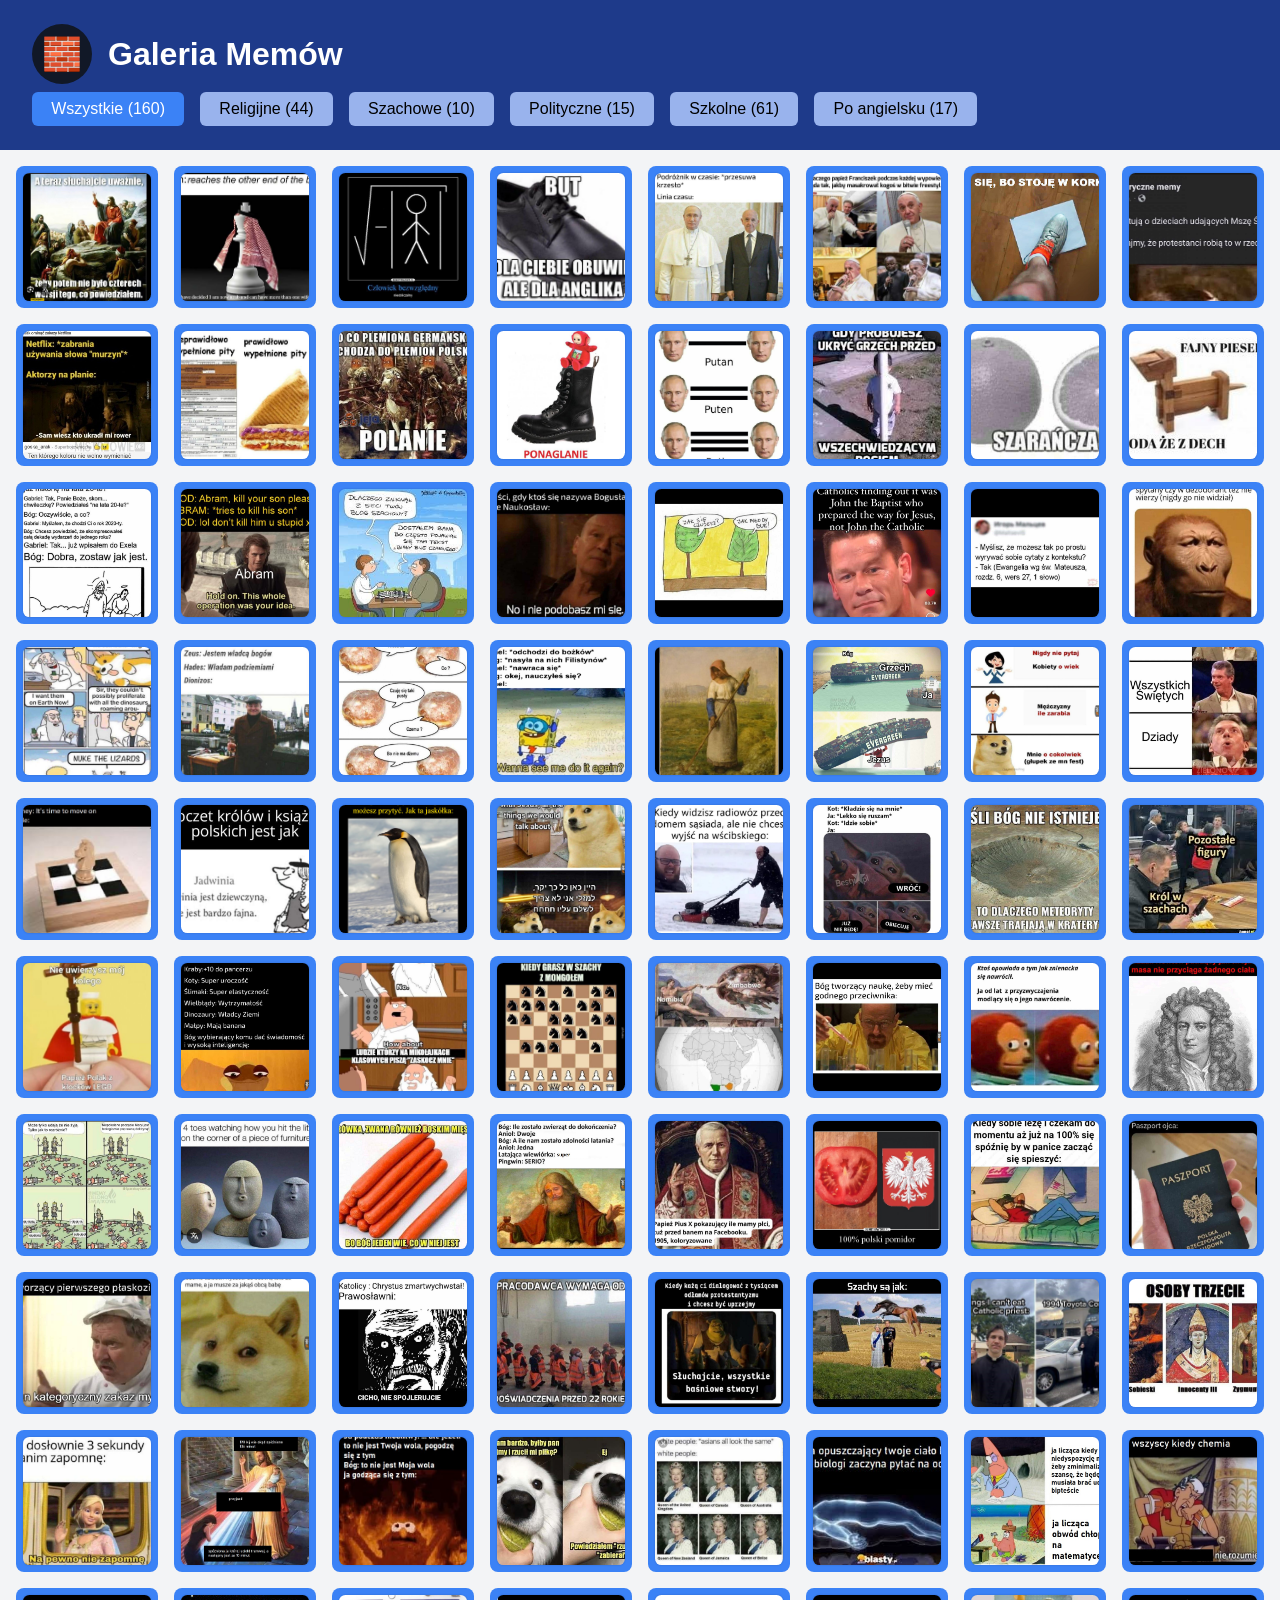
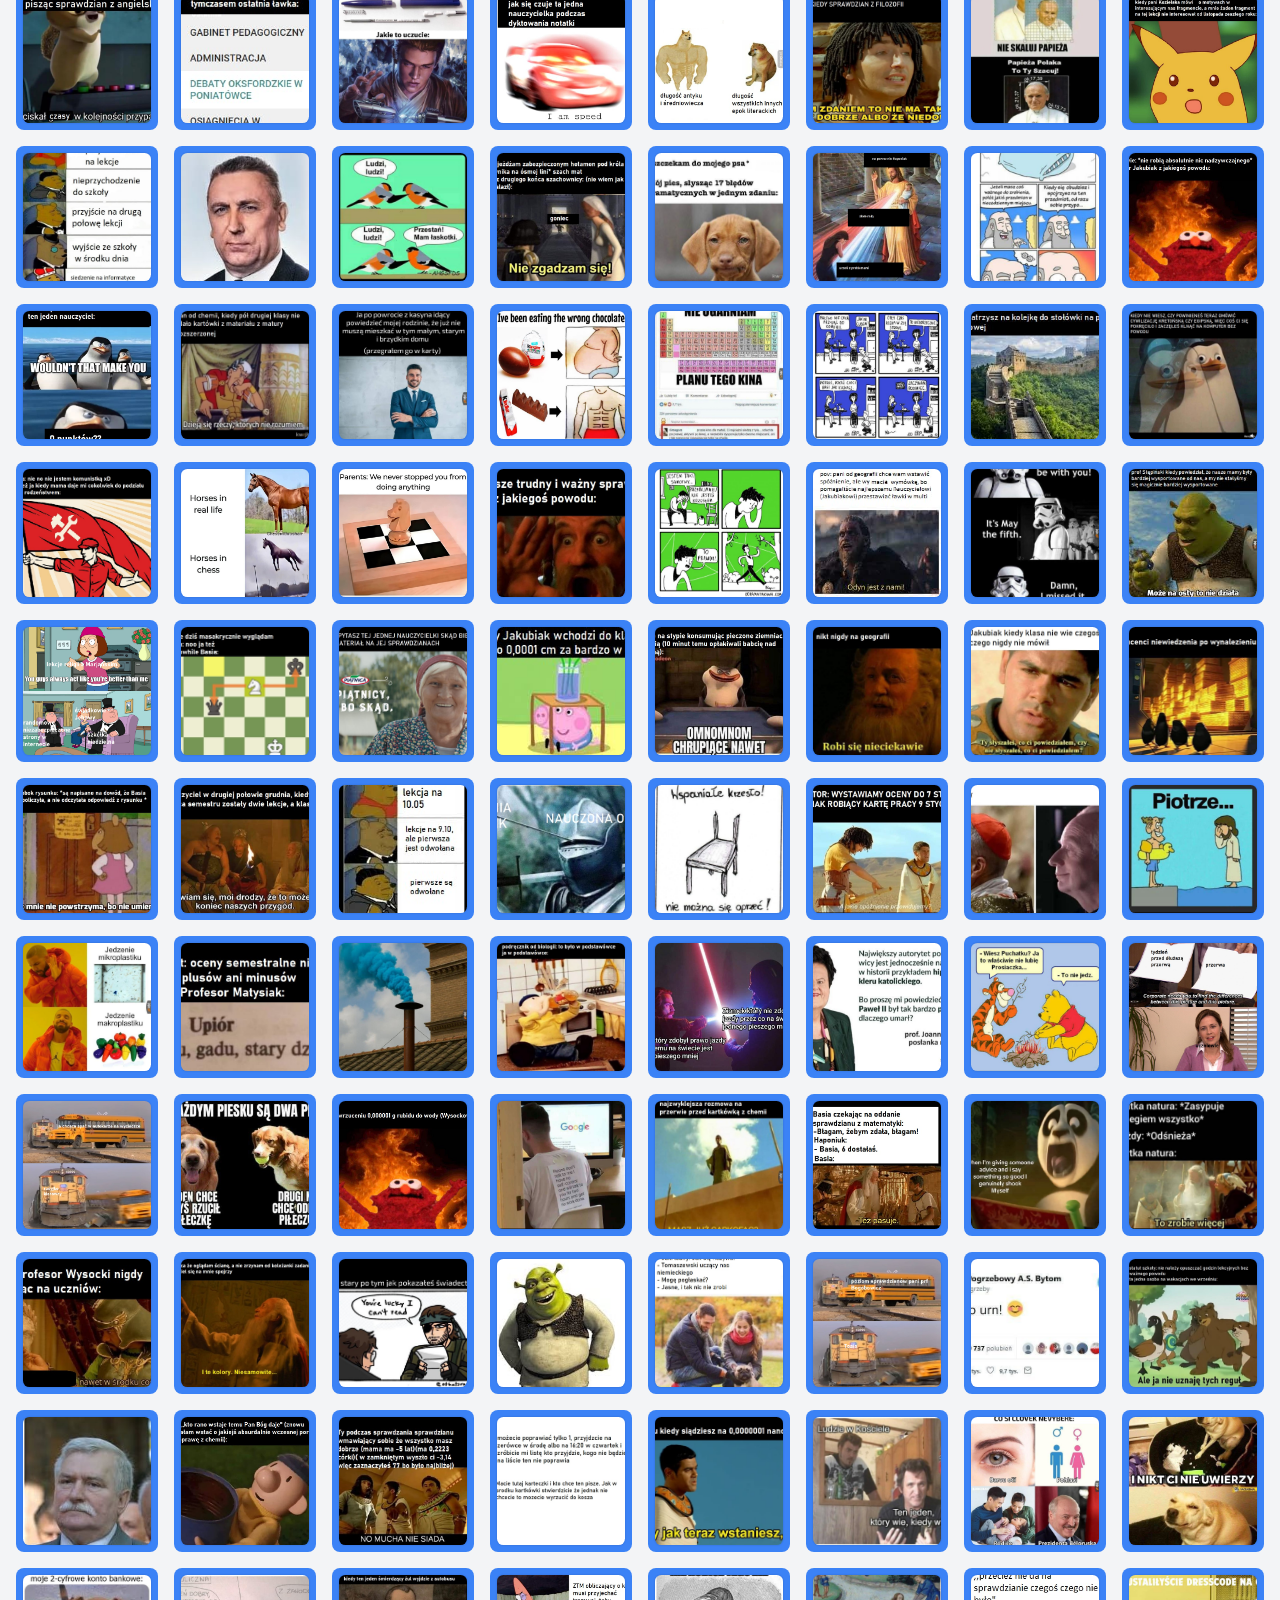
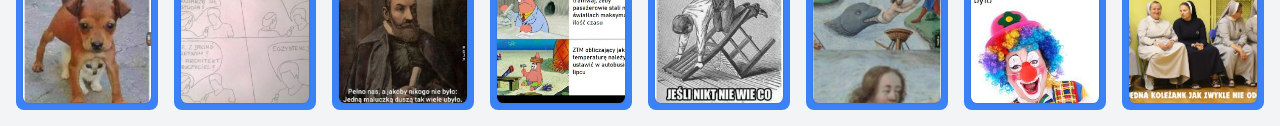
==== commit dbb32c67: "index.html" ====
--- a/index.html
+++ b/index.html
@@ -2,6 +2,9 @@
 <html lang="pl">
 <head>
   <meta charset="UTF-8" />
+  <meta property="og:title" content="Galeria Memów" />
+  <meta property="og:description" content="Śmieszne memy na każdy temat" />
+  <meta property="og:image" content="https://raw.githubusercontent.com/same-6/galeria_memow/main/logo.jpg" />
   <meta name="viewport" content="width=device-width, initial-scale=1.0" />
   <title>Galeria Memów</title>
   <link rel="stylesheet" href="style.css" />
@@ -14,17 +17,17 @@
     </div>
     <div class="nav-buttons">
       <button class="filter-button active" data-filter="wszystkie">Wszystkie (160)</button>
-      <button class="filter-button" data-filter="religijne">Religijne (47)</button>
+      <button class="filter-button" data-filter="religijne">Religijne (44)</button>
       <button class="filter-button" data-filter="szachowe">Szachowe (10)</button>
       <button class="filter-button" data-filter="polityczne">Polityczne (15)</button>
       <button class="filter-button" data-filter="szkolne">Szkolne (61)</button>
-      <button class="filter-button" data-filter="angielski">Po angielsku (18)</button>
+      <button class="filter-button" data-filter="angielski">Po angielsku (17)</button>
     </div>
   </header>
+  <div id="category-description" class="hidden"></div>
   <main class="gallery">
-    <!-- <div class="meme-placeholder religijne" style="background-color: #f87171;"></div> !-->
     <div class="meme-placeholder religijne"><img src="4-wersje.jpg"></div>  
-    <div class="meme-placeholder szachowe religijne angielski"><img src="arab.jpg"></div>
+    <div class="meme-placeholder szachowe angielski"><img src="arab.jpg"></div>
     <div class="meme-placeholder szkolne"><img src="bezwzględny.png"></div>
     <div class="meme-placeholder szkolne"><img src="but.png"></div>
     <div class="meme-placeholder polityczne religijne"><img src="czas.jpg"></div>
@@ -109,7 +112,7 @@
     <div class="meme-placeholder szachowe"><img src="goniec.jpeg"></div>
     <div class="meme-placeholder"><img src="gramatyka.jpg"></div>
     <div class="meme-placeholder szkolne"><img src="haponiuk.jpeg"></div>
-    <div class="meme-placeholder religijne angielski"><img src="izaak.jpg"></div>
+    <div class="meme-placeholder religijne"><img src="izaak.jpg"></div>
     <div class="meme-placeholder szkolne"><img src="jakubiak.jpeg"></div>
     <div class="meme-placeholder szkolne angielski"><img src="kardynał.jpeg"></div>
     <div class="meme-placeholder szkolne"><img src="kartkówka.jpeg"></div>
@@ -131,7 +134,7 @@
     <div class="meme-placeholder szachowe"><img src="masakra.jpeg"></div>
     <div class="meme-placeholder szkolne"><img src="materiał.jpeg"></div>
     <div class="meme-placeholder szkolne"><img src="milimetry.jpeg"></div>
-    <div class="meme-placeholder religijne"><img src="mizeria.jpeg"></div>
+    <div class="meme-placeholder"><img src="mizeria.jpeg"></div>
     <div class="meme-placeholder szkolne"><img src="nieciekawie.jpeg"></div>
     <div class="meme-placeholder szkolne"><img src="nie-mówił.jpeg"></div>
     <div class="meme-placeholder"><img src="nie-wiem.jpeg"></div>
@@ -168,7 +171,7 @@
     <div class="meme-placeholder polityczne"><img src="urny.jpg"></div>
     <div class="meme-placeholder szkolne"><img src="wakacje.jpeg"></div>
     <div class="meme-placeholder polityczne"><img src="wałęsa.jpeg"></div>
-    <div class="meme-placeholder religijne szkolne"><img src="wiadro.jpeg"></div>
+    <div class="meme-placeholder szkolne"><img src="wiadro.jpeg"></div>
     <div class="meme-placeholder szkolne"><img src="wmawianie.jpeg"></div>
     <div class="meme-placeholder szkolne"><img src="wójcik.jpeg"></div>
     <div class="meme-placeholder szkolne"><img src="wstaniesz.jpeg"></div>
--- a/style.css
+++ b/style.css
@@ -406,3 +406,15 @@
     border-width: 16px;
   }
 }
+
+#category-description {
+  text-align: center;
+  font-size: 1.2rem;
+  margin: 2rem;
+  color: #1e3a8a;
+  font-weight: 600;
+}
+
+#category-description.hidden {
+  display: none;
+}
